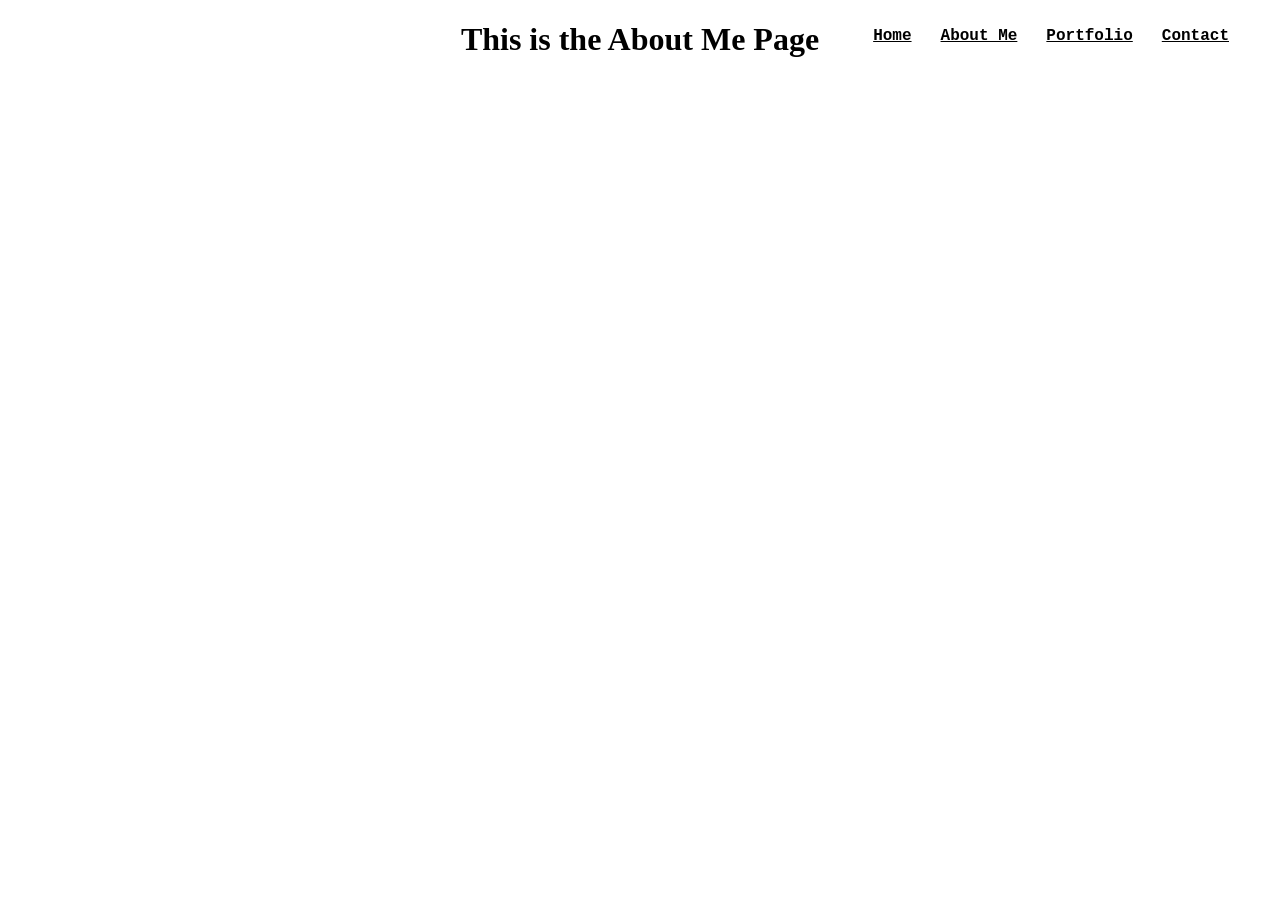
==== about_me.html @ fde355ad "Made changes such as adding navigation links, styling the navigation bar, and adding hover effects t" ====
<!--about_me.html file-->
<!DOCTYPE html>
<html lang="en">
    <head>
        <title>About Me</title>
        <!-- Links CSS file to HTML -->
        <link rel="stylesheet" href="./style.css">
        <!-- Links JS file to HTML-->
        <!-- defer is optional but allows HTML to load fully before script executes-->
        <script src="./script.js" defer></script>
    </head>
    <body>
        <h1 style="text-align: center;">This is the About Me Page</h1>
        <div class="nav-bar">
            <a id="Home" href="index.html">Home</a>
            <a id="AboutMe" href="about_me.html">About Me</a>
            <a id="Portfolio" href="portfolio.html">Portfolio</a>
            <a id="Contact" href="contact.html">Contact</a>
         </div>
    </body>
</html>
---- style.css ----
body {
    background-color: white
}
h2 {
    color: black;
    text-align: center;
}
/* Styling the hyperlinks so that they appear at the top right corner of each page. */
.nav-bar {
    position: absolute;
    top: 0px;
    right: 0px;
    padding: 26px;
}
/* Styling the buttons so they appear at the bottom center of the screen. */
.button {
    display: flex;
    flex-direction: column;
    align-items: center;
    justify-content: center;
    gap: 10px;
    height: 100vh;
}
/* Applying hover feature to the buttons on the home page. */
#button1:hover {
    color: blue;
    text-decoration: underline;
}
#button2:hover {
    color: blue;
    text-decoration: underline;
}
/* Applying hover feature and color change that occurs when we hover over each link. */
#Home:hover {
    color: blue;
    text-decoration: underline;
}

#AboutMe:hover {
    color: blue;
    text-decoration: underline;
}

#Portfolio:hover {
    color: blue;
    text-decoration: underline;
}

#Contact:hover {
    color: blue;
    text-decoration: underline;
}

/* Styling the navigation bar. */
a {
    margin-right: 25px;
    color: black;
    font-family: Courier;
    font-weight: bold;
}
/* Styling the buttons. */
button {
    color: black;
    font-family: Courier;
    font-weight: bold;
}
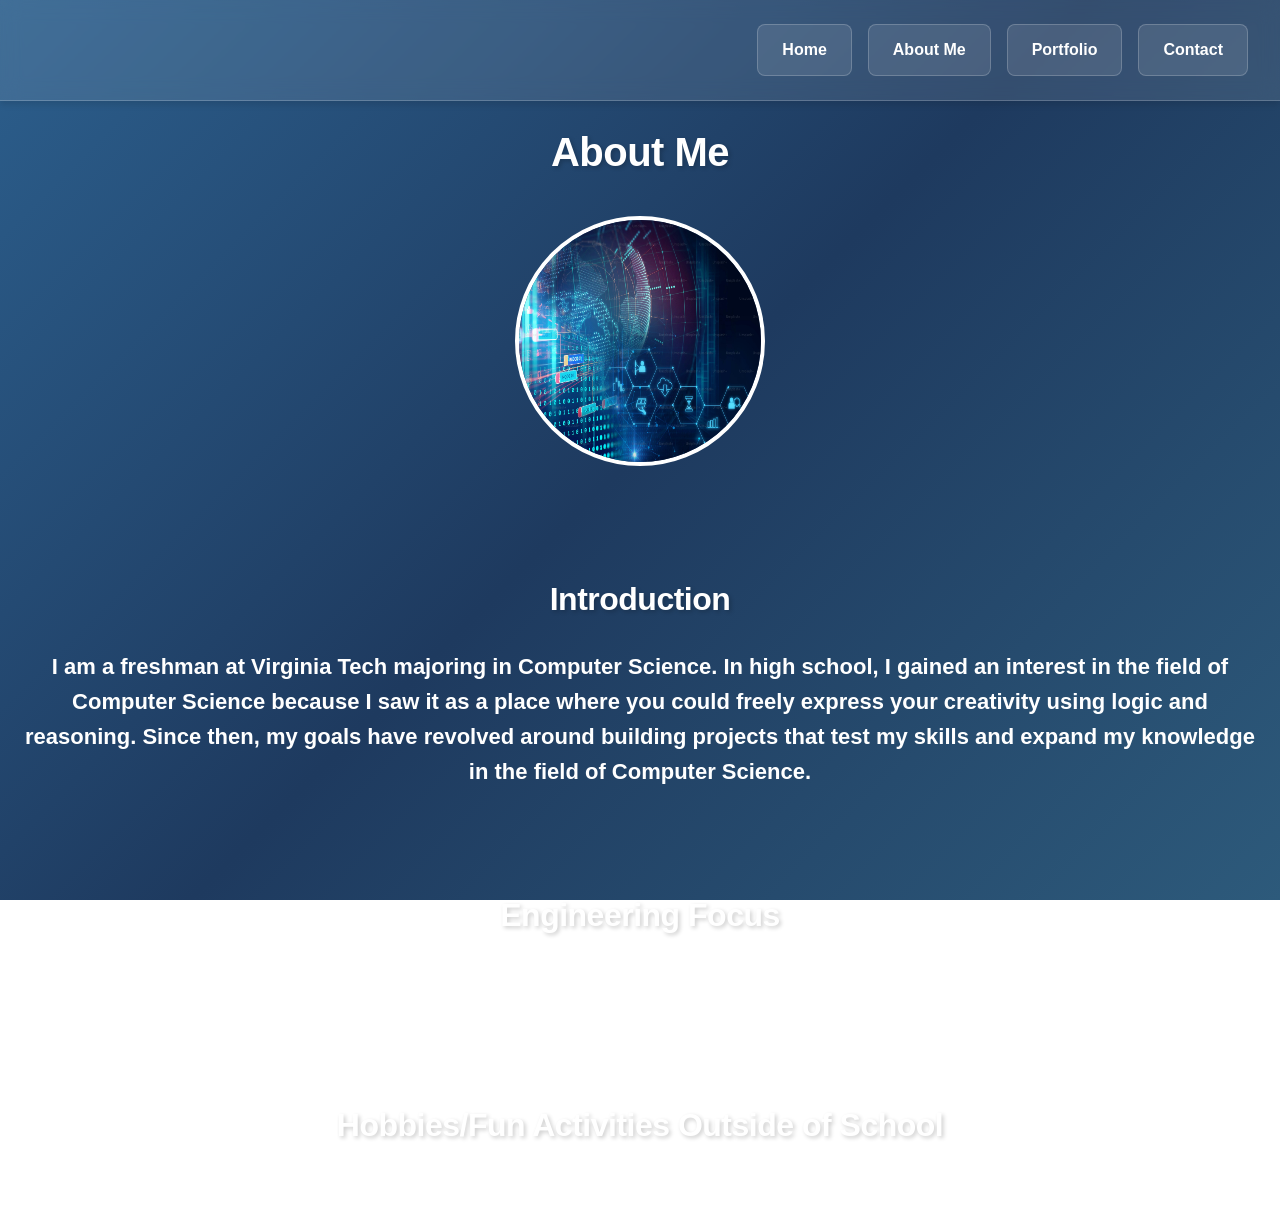
==== commit 22bc2679: "Made changes corresponding to the tasks listed in issue #6. Furthermore, I linked the most recent re" ====
--- a/about_me.html
+++ b/about_me.html
@@ -10,12 +10,35 @@
         <script src="./script.js" defer></script>
     </head>
     <body>
-        <h1 style="text-align: center;">This is the About Me Page</h1>
-        <div class="nav-bar">
-            <a id="Home" href="index.html">Home</a>
-            <a id="AboutMe" href="about_me.html">About Me</a>
-            <a id="Portfolio" href="portfolio.html">Portfolio</a>
-            <a id="Contact" href="contact.html">Contact</a>
-         </div>
+        <h1 class="page-header">About Me</h1>
+        <header>
+            <nav class="nav-bar">
+                <a href="./index.html">Home</a>
+                <a href="./about_me.html">About Me</a>
+                <a href="./portfolio.html">Portfolio</a>
+                <a href="./contact.html">Contact</a>
+            </nav>
+        </header>
+    <!-- Add picture to demonstrate interests -->
+    <!--Wanted to use center image class with div but for some reason, it didn't work -->
+    <div style="text-align:center">
+        <img src="/images/computerscience-scaled.jpg" width="250" height="250">
+    </div>
+    <!-- Add biography section -->
+     <h2>Introduction</h2>
+
+     <p style="text-align:center">I am a freshman at Virginia Tech majoring in Computer Science. In high school, I gained an interest in the field of Computer Science because I saw it as a place where you could freely express your creativity using logic and reasoning. Since then, my goals have revolved around building projects that test my skills and expand my knowledge in the field of Computer Science.</p>
+
+     <h2>Engineering Focus</h2>
+
+     <p style="text-align:center">My engineering focus is on work related to web development and game design.</p>
+
+     <h2>Hobbies/Fun Activities Outside of School</h2>
+
+     <p style="text-align:center">Some fun activities that I like to do outside of school include reading, playing the piano, and going to the gym.</p>
+
+    <!-- Add engineering focus/interests section -->
+
+    <!-- Add hobbies/fun activities section -->
     </body>
 </html>
--- a/style.css
+++ b/style.css
@@ -1,66 +1,226 @@
+/* Modern Portfolio Styling */
+
+/* CSS Reset & Base Styles */
+* {
+    margin: 0;
+    padding: 0;
+    box-sizing: border-box;
+}
+
 body {
-    background-color: white
-}
+    font-family: -apple-system, BlinkMacSystemFont, 'Segoe UI', Roboto, 'Helvetica Neue', Arial, sans-serif;
+    background: linear-gradient(135deg, #2c5f8d 0%, #1e3a5f 50%, #2d5a7b 100%);
+    background-attachment: fixed;
+    min-height: 100vh;
+    color: #ffffff;
+    line-height: 1.6;
+    padding: 20px;
+}
+
+/* Typography Hierarchy */
+h1, h2 {
+    font-weight: 700;
+    letter-spacing: -0.5px;
+    text-shadow: 2px 2px 4px rgba(0, 0, 0, 0.2);
+}
+
 h2 {
-    color: black;
+    color: #ffffff;
     text-align: center;
-}
-/* Styling the hyperlinks so that they appear at the top right corner of each page. */
+    font-size: 2rem;
+    margin-bottom: 1.5rem;
+}
+
+h1.page-header {
+    text-align: center;
+    font-size: 2.5rem;
+    margin: 2rem 0;
+    color: #ffffff;
+}
+
+/* Text Styling For Paragraphs */
+p {
+    font-family:-apple-system, BlinkMacSystemFont, 'Segoe UI', Roboto, 'Helvetica Neue', Arial, sans-serif;
+    font-size: 22px;
+    font-weight: bold;
+}
+
+/* Navigation Bar Styling */
+header {
+    position: fixed;
+    top: 0;
+    right: 0;
+    left: 0;
+    background: rgba(255, 255, 255, 0.1);
+    backdrop-filter: blur(10px);
+    -webkit-backdrop-filter: blur(10px);
+    border-bottom: 1px solid rgba(255, 255, 255, 0.2);
+    z-index: 1000;
+    box-shadow: 0 4px 6px rgba(0, 0, 0, 0.1);
+}
+
 .nav-bar {
-    position: absolute;
-    top: 0px;
-    right: 0px;
-    padding: 26px;
-}
-/* Styling the buttons so they appear at the bottom center of the screen. */
+    display: flex;
+    justify-content: flex-end;
+    align-items: center;
+    padding: 1.5rem 2rem;
+    gap: 1rem;
+}
+
+/* Navigation Links */
+.nav-bar a {
+    color: #ffffff;
+    font-family: -apple-system, BlinkMacSystemFont, 'Segoe UI', Roboto, 'Helvetica Neue', Arial, sans-serif;
+    font-weight: 600;
+    font-size: 1rem;
+    text-decoration: none;
+    padding: 0.75rem 1.5rem;
+    border-radius: 8px;
+    background: rgba(255, 255, 255, 0.1);
+    transition: all 0.3s ease;
+    margin-right: 0;
+    border: 1px solid rgba(255, 255, 255, 0.2);
+}
+
+.nav-bar a:hover {
+    background: rgba(255, 255, 255, 0.25);
+    transform: translateY(-2px);
+    box-shadow: 0 4px 12px rgba(0, 0, 0, 0.15);
+    color: #ffffff;
+    text-decoration: none;
+    border-color: rgba(255, 255, 255, 0.4);
+}
+
+.nav-bar a:active {
+    transform: translateY(0);
+}
+
+/* Button Container */
 .button {
     display: flex;
     flex-direction: column;
     align-items: center;
     justify-content: center;
-    gap: 10px;
-    height: 100vh;
-}
-/* Applying hover feature to the buttons on the home page. */
-#button1:hover {
-    color: blue;
-    text-decoration: underline;
-}
-#button2:hover {
-    color: blue;
-    text-decoration: underline;
-}
-/* Applying hover feature and color change that occurs when we hover over each link. */
-#Home:hover {
-    color: blue;
-    text-decoration: underline;
-}
-
-#AboutMe:hover {
-    color: blue;
-    text-decoration: underline;
-}
-
-#Portfolio:hover {
-    color: blue;
-    text-decoration: underline;
-}
-
-#Contact:hover {
-    color: blue;
-    text-decoration: underline;
-}
-
-/* Styling the navigation bar. */
-a {
-    margin-right: 25px;
-    color: black;
-    font-family: Courier;
-    font-weight: bold;
-}
-/* Styling the buttons. */
+    gap: 1.5rem;
+    min-height: 100vh;
+    padding-top: 175px;
+}
+
+/* Button Styling */
 button {
-    color: black;
-    font-family: Courier;
-    font-weight: bold;
-}
+    color: #ffffff;
+    font-family: -apple-system, BlinkMacSystemFont, 'Segoe UI', Roboto, 'Helvetica Neue', Arial, sans-serif;
+    font-weight: 600;
+    font-size: 1.1rem;
+    padding: 1rem 2.5rem;
+    border: 2px solid rgba(255, 255, 255, 0.3);
+    border-radius: 12px;
+    background: rgba(255, 255, 255, 0.15);
+    backdrop-filter: blur(10px);
+    -webkit-backdrop-filter: blur(10px);
+    cursor: pointer;
+    transition: all 0.3s ease;
+    box-shadow: 0 4px 15px rgba(0, 0, 0, 0.1);
+    min-width: 250px;
+}
+/* Profile Picture Styling*/
+.center-image {
+    display: flex;
+    justify-content: center;
+    /* a negative translateY is used to shift the image upwards */
+    transform: translateY(-910px);
+}
+img {
+    /* makes the image circular */
+    border-radius: 50%;
+    border: 4px solid white;
+}
+/* Icon Styling */
+.icons{
+    text-align: center;
+    font-size: 30px;
+    /* a negative translateY is used to shift the icons upward */
+    transform: translateY(-860px);
+    a{
+      color: white;
+      text-decoration: none;  
+    }
+}
+button:hover {
+    background: rgba(255, 255, 255, 0.25);
+    border-color: rgba(255, 255, 255, 0.5);
+    transform: translateY(-3px);
+    box-shadow: 0 8px 25px rgba(0, 0, 0, 0.2);
+    color: #ffffff;
+    text-decoration: none;
+}
+
+button:active {
+    transform: translateY(-1px);
+    box-shadow: 0 4px 15px rgba(0, 0, 0, 0.15);
+}
+
+/* Content Spacing for Fixed Header */
+body > h1.page-header,
+body > h2 {
+    margin-top: 100px;
+}
+
+/* Responsive Design */
+@media (max-width: 768px) {
+    .nav-bar {
+        flex-direction: column;
+        padding: 1rem;
+        gap: 0.5rem;
+    }
+    
+    .nav-bar a {
+        width: 100%;
+        text-align: center;
+    }
+    
+    h1.page-header {
+        font-size: 2rem;
+        margin-top: 180px;
+    }
+    
+    h2 {
+        font-size: 1.5rem;
+        margin-top: 180px;
+    }
+    
+    button {
+        min-width: 200px;
+        font-size: 1rem;
+        padding: 0.875rem 2rem;
+    }
+}
+
+@media (max-width: 480px) {
+    body {
+        padding: 10px;
+    }
+    
+    .nav-bar {
+        padding: 0.75rem;
+    }
+    
+    .nav-bar a {
+        padding: 0.625rem 1rem;
+        font-size: 0.9rem;
+    }
+    
+    h1.page-header {
+        font-size: 1.75rem;
+    }
+    
+    h2 {
+        font-size: 1.25rem;
+    }
+    
+    button {
+        min-width: 180px;
+        font-size: 0.95rem;
+        padding: 0.75rem 1.5rem;
+    }
+}
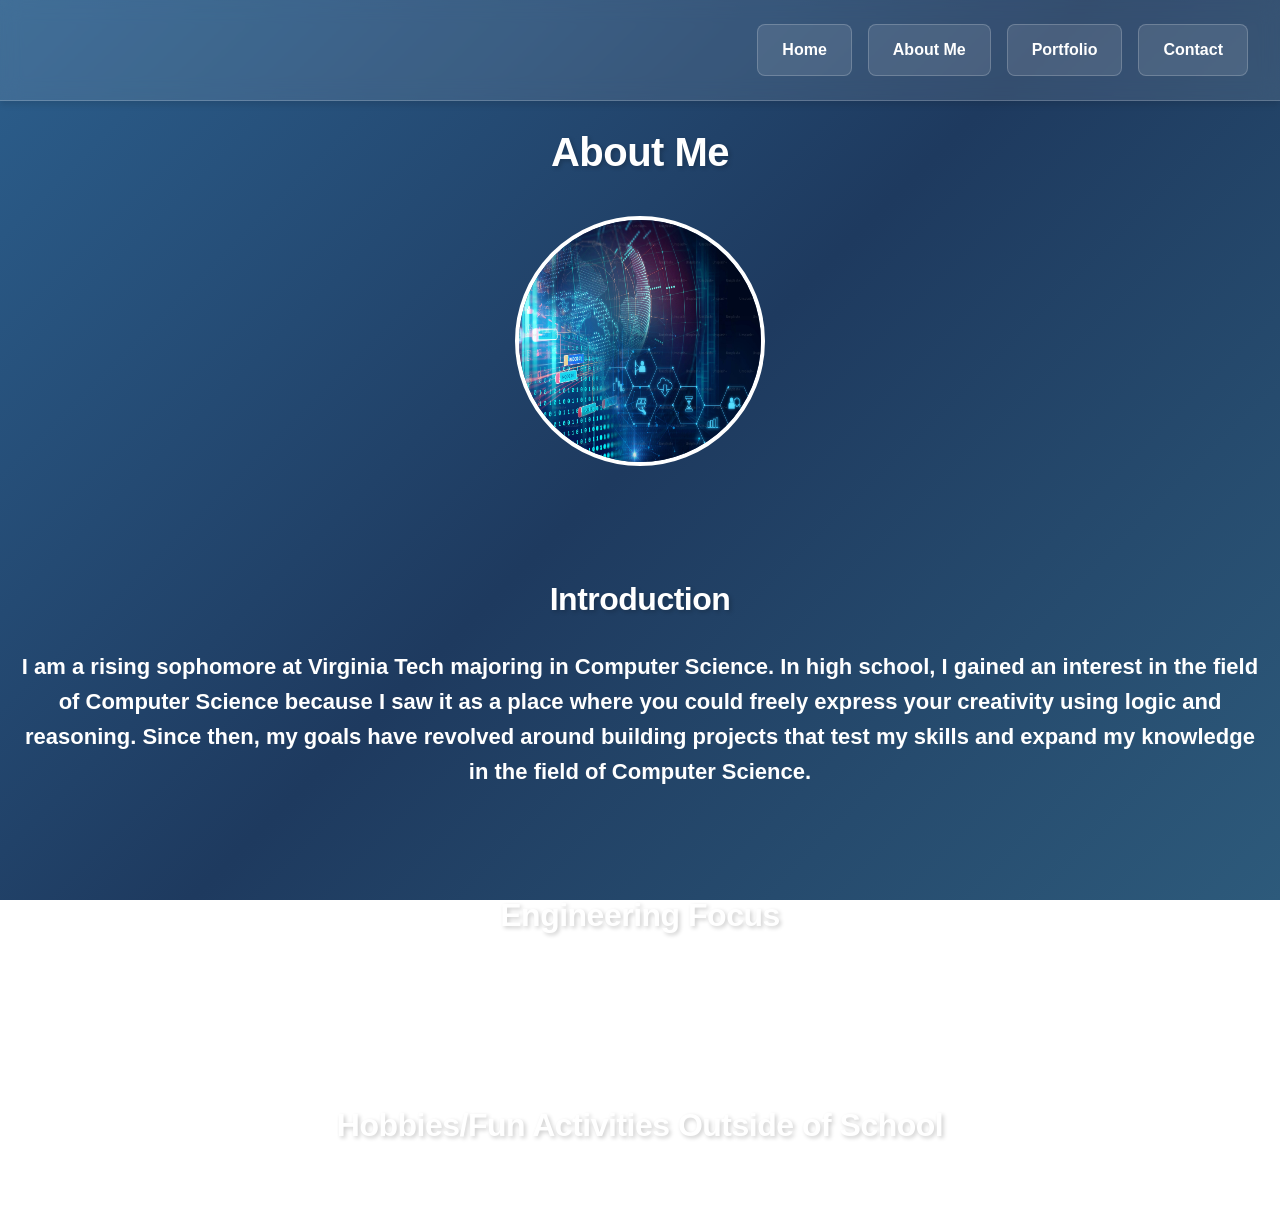
==== commit fe1536f6: "fixed spelling error." ====
--- a/about_me.html
+++ b/about_me.html
@@ -27,18 +27,16 @@
     <!-- Add biography section -->
      <h2>Introduction</h2>
 
-     <p style="text-align:center">I am a freshman at Virginia Tech majoring in Computer Science. In high school, I gained an interest in the field of Computer Science because I saw it as a place where you could freely express your creativity using logic and reasoning. Since then, my goals have revolved around building projects that test my skills and expand my knowledge in the field of Computer Science.</p>
+     <p style="text-align:center">I am a rising sophomore at Virginia Tech majoring in Computer Science. In high school, I gained an interest in the field of Computer Science because I saw it as a place where you could freely express your creativity using logic and reasoning. Since then, my goals have revolved around building projects that test my skills and expand my knowledge in the field of Computer Science.</p>
 
+     <!-- Add engineering focus/interests section -->
      <h2>Engineering Focus</h2>
 
      <p style="text-align:center">My engineering focus is on work related to web development and game design.</p>
 
+     <!-- Add hobbies/fun activities section -->
      <h2>Hobbies/Fun Activities Outside of School</h2>
 
      <p style="text-align:center">Some fun activities that I like to do outside of school include reading, playing the piano, and going to the gym.</p>
-
-    <!-- Add engineering focus/interests section -->
-
-    <!-- Add hobbies/fun activities section -->
     </body>
 </html>
